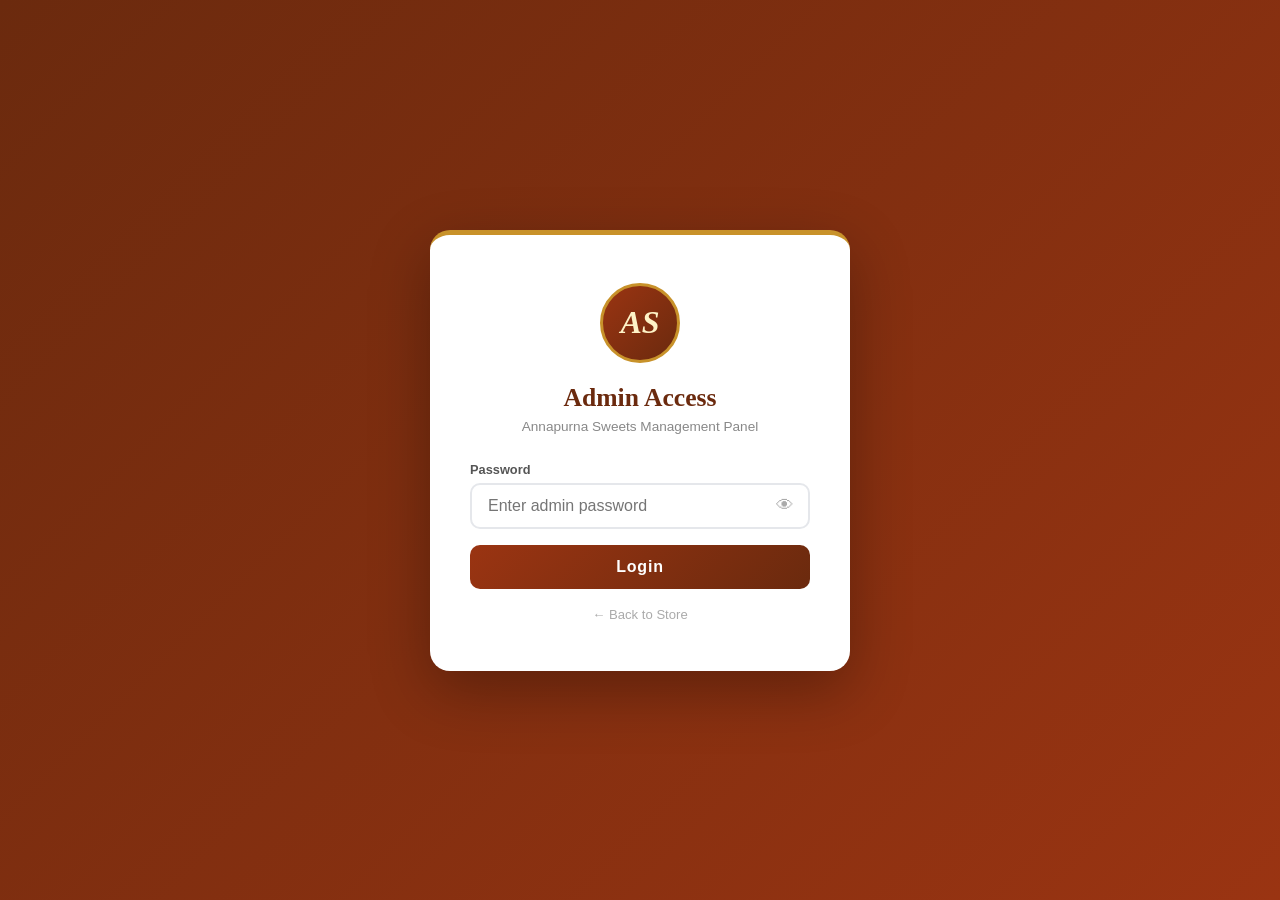
==== admin.html @ 4aaabd3c "Add files via upload" ====
<!DOCTYPE html>
<html lang="en">
<head>
    <meta charset="UTF-8">
    <meta name="viewport" content="width=device-width, initial-scale=1.0">
    <title>Admin - Annapurna Sweets</title>
    <link rel="stylesheet" href="admin.css">
</head>
<body>

    <!-- LOGIN SCREEN -->
    <div id="login-screen" class="login-wrap">
        <div class="login-box">
            <div class="login-logo">AS</div>
            <h2>Admin Access</h2>
            <p>Annapurna Sweets Management Panel</p>

            <div class="input-group">
                <label>Password</label>
                <div class="pw-wrap">
                    <input type="password" id="password-input" placeholder="Enter admin password">
                    <button type="button" class="pw-eye" onclick="togglePw('password-input', this)" title="Show/Hide password">&#128065;</button>
                </div>
            </div>

            <div id="login-error" class="error-msg" style="display:none;">
                &#10060; Incorrect password. Please try again.
            </div>

            <button onclick="checkPassword()" class="login-btn">Login</button>

            <a href="index.html" class="back-link">&#8592; Back to Store</a>
        </div>
    </div>

    <!-- ADMIN PANEL (hidden until login) -->
    <div id="admin-panel" style="display:none;">

        <!-- Top Bar -->
        <div class="admin-topbar">
            <div class="admin-brand">
                <span class="admin-logo">AS</span>
                <span>Annapurna Sweets &mdash; Admin Panel</span>
            </div>
            <a href="index.html" class="view-site-btn">&#128065; View Live Site</a>
        </div>

        <div class="admin-body">

            <!-- Status Message -->
            <div id="status-message" class="status-msg" style="display:none;"></div>

            <!-- Section 1: Excel Upload -->
            <div class="admin-card">
                <div class="card-header">
                    <span class="card-icon">&#128196;</span>
                    <div>
                        <h3>Bulk Upload from Excel</h3>
                        <p>Upload your product list in one click. All products will be updated automatically.</p>
                    </div>
                </div>

                <div class="excel-format-hint">
                    <strong>Excel Column Format:</strong>
                    <code>Name &nbsp;|&nbsp; Category &nbsp;|&nbsp; Price_Per_Pc &nbsp;|&nbsp; Price_Per_Kg &nbsp;|&nbsp; Description</code>
                    <br>
                    <small>Category must be: <strong>Sweets</strong>, <strong>Snack</strong>, or <strong>Grocery</strong> &nbsp;&bull;&nbsp; Leave price blank if not applicable</small>
                </div>

                <label class="file-upload-label">
                    <input type="file" id="excel-input" accept=".xlsx,.xls,.csv" onchange="handleExcelUpload(event)" style="display:none;">
                    <span>&#128196; Choose Excel / CSV File</span>
                </label>
            </div>

            <!-- Section 2: Edit Menu (Add / Remove Items) -->
            <div class="admin-card">
                <div class="card-header">
                    <span class="card-icon">&#9998;</span>
                    <div>
                        <h3>Edit Menu</h3>
                        <p>Add or remove items directly — no Excel file needed.</p>
                    </div>
                </div>

                <!-- Add New Item Form -->
                <div class="edit-form">
                    <div class="form-row">
                        <div class="form-group">
                            <label>Item Name <span class="required">*</span></label>
                            <input type="text" id="new-name" placeholder="e.g. Rasgulla">
                        </div>
                        <div class="form-group">
                            <label>Category <span class="required">*</span></label>
                            <select id="new-category">
                                <option value="Sweets">Sweets</option>
                                <option value="Snack">Snack</option>
                                <option value="Grocery">Grocery</option>
                            </select>
                        </div>
                        <div class="form-group">
                            <label>Price / Pc (&#8377;)</label>
                            <input type="text" id="new-price-pc" placeholder="e.g. 25">
                        </div>
                        <div class="form-group">
                            <label>Price / kg (&#8377;)</label>
                            <input type="text" id="new-price-kg" placeholder="e.g. 480">
                        </div>
                    </div>
                    <div class="form-row">
                        <div class="form-group full-width">
                            <label>Description</label>
                            <input type="text" id="new-description" placeholder="e.g. Classic Bengali Sweet">
                        </div>
                    </div>
                    <button onclick="addProduct()" class="add-item-btn">&#43; Add Item to Menu</button>
                </div>

                <!-- Current Items List -->
                <div class="menu-list-wrap">
                    <h4 class="menu-list-title">Current Menu Items</h4>
                    <div id="menu-list" class="menu-list">
                        <p class="empty-row" style="padding:16px;font-style:italic;color:#aaa;">No items yet.</p>
                    </div>
                </div>
            </div>

            <!-- Section 3: Product Management Table -->
            <div class="admin-card">
                <div class="card-header">
                    <span class="card-icon">&#128247;</span>
                    <div>
                        <h3>Manage Product Photos</h3>
                        <p>Upload a photo for each product. Products without photos show a placeholder.</p>
                    </div>
                </div>

                <div class="table-wrap">
                    <table class="product-table">
                        <thead>
                            <tr>
                                <th>#</th>
                                <th>Product Name</th>
                                <th>Category</th>
                                <th>Current Photo</th>
                                <th>Upload Photo</th>
                            </tr>
                        </thead>
                        <tbody id="product-table-body">
                            <tr>
                                <td colspan="5" class="empty-row">No products yet. Upload an Excel sheet or add items using Edit Menu above.</td>
                            </tr>
                        </tbody>
                    </table>
                </div>

            </div>

            <!-- Section 4: Change Password -->
            <div class="admin-card">
                <div class="card-header">
                    <span class="card-icon">&#128274;</span>
                    <div>
                        <h3>Change Password</h3>
                        <p>Update your admin login password at any time.</p>
                    </div>
                </div>

                <div class="edit-form">
                    <div class="form-row">
                        <div class="form-group">
                            <label>Current Password <span class="required">*</span></label>
                            <div class="pw-wrap">
                                <input type="password" id="cp-current" placeholder="Enter current password">
                                <button type="button" class="pw-eye" onclick="togglePw('cp-current', this)" title="Show/Hide">&#128065;</button>
                            </div>
                        </div>
                        <div class="form-group">
                            <label>New Password <span class="required">*</span></label>
                            <div class="pw-wrap">
                                <input type="password" id="cp-new" placeholder="Min. 6 characters">
                                <button type="button" class="pw-eye" onclick="togglePw('cp-new', this)" title="Show/Hide">&#128065;</button>
                            </div>
                        </div>
                        <div class="form-group">
                            <label>Confirm New Password <span class="required">*</span></label>
                            <div class="pw-wrap">
                                <input type="password" id="cp-confirm" placeholder="Re-enter new password">
                                <button type="button" class="pw-eye" onclick="togglePw('cp-confirm', this)" title="Show/Hide">&#128065;</button>
                            </div>
                        </div>
                    </div>
                    <div id="cp-message" style="display:none; padding:10px 14px; border-radius:8px; border:1px solid; font-size:0.85rem; font-weight:600; margin-bottom:12px;"></div>
                    <button onclick="changePassword()" class="add-item-btn">&#128274; Update Password</button>
                </div>
            </div>

            <!-- Danger Zone -->
            <div class="admin-card danger-card">
                <h3>&#9888; Danger Zone</h3>
                <p>This will permanently delete all product data and images from this device.</p>
                <button onclick="clearAllData()" class="danger-btn">&#128465; Clear All Data</button>
            </div>

        </div>
    </div>

    <!-- SheetJS for Excel Parsing -->
    <script src="https://cdn.sheetjs.com/xlsx-latest/package/dist/xlsx.full.min.js"></script>
    <script src="admin.js"></script>
</body>
</html>
---- admin.css ----
/* Admin Panel Styles */
:root {
    --brown-dark: #6b2a0e;
    --brown-mid:  #9a3412;
    --gold:       #c8922a;
    --cream:      #fdf6ec;
    --green:      #16a34a;
    --red:        #dc2626;
    --gray-light: #f9fafb;
    --gray-border:#e5e7eb;
}

*, *::before, *::after { box-sizing: border-box; margin: 0; padding: 0; }
body { font-family: Arial, sans-serif; background: #f3f4f6; min-height: 100vh; }
a { text-decoration: none; }
button { cursor: pointer; font-family: Arial, sans-serif; }

/* =============================================
   LOGIN SCREEN
   ============================================= */
.login-wrap {
    min-height: 100vh;
    display: flex;
    align-items: center;
    justify-content: center;
    background: linear-gradient(135deg, var(--brown-dark), var(--brown-mid));
    padding: 20px;
}

.login-box {
    background: white;
    border-radius: 20px;
    padding: 48px 40px;
    width: 100%;
    max-width: 420px;
    text-align: center;
    box-shadow: 0 20px 60px rgba(0,0,0,0.3);
    border-top: 5px solid var(--gold);
}

.login-logo {
    width: 80px; height: 80px;
    border-radius: 50%;
    background: linear-gradient(135deg, var(--brown-mid), var(--brown-dark));
    color: #fef3c7;
    font-size: 2rem;
    font-weight: bold;
    font-style: italic;
    font-family: Georgia, serif;
    display: flex; align-items: center; justify-content: center;
    margin: 0 auto 20px;
    border: 3px solid var(--gold);
}

.login-box h2 {
    font-size: 1.6rem;
    color: var(--brown-dark);
    font-family: Georgia, serif;
    margin-bottom: 6px;
}

.login-box > p {
    font-size: 0.85rem;
    color: #888;
    margin-bottom: 28px;
}

.input-group { text-align: left; margin-bottom: 16px; }
.input-group label { display: block; font-size: 0.8rem; font-weight: 700; color: #555; margin-bottom: 6px; }
.input-group input {
    width: 100%;
    padding: 12px 44px 12px 16px;
    border: 2px solid var(--gray-border);
    border-radius: 10px;
    font-size: 1rem;
    outline: none;
    transition: border-color 0.2s;
}
.input-group input:focus { border-color: var(--gold); }

/* Password wrapper + eye toggle */
.pw-wrap { position: relative; }
.pw-wrap input { padding-right: 44px; }
.pw-eye {
    position: absolute;
    right: 12px;
    top: 50%;
    transform: translateY(-50%);
    background: none;
    border: none;
    cursor: pointer;
    font-size: 1.1rem;
    color: #aaa;
    padding: 4px;
    line-height: 1;
    transition: color 0.2s;
    user-select: none;
}
.pw-eye:hover { color: var(--brown-dark); }

.error-msg {
    background: #fef2f2;
    color: var(--red);
    font-size: 0.82rem;
    padding: 10px 14px;
    border-radius: 8px;
    border: 1px solid #fecaca;
    margin-bottom: 14px;
    text-align: left;
}

.login-btn {
    width: 100%;
    padding: 13px;
    background: linear-gradient(135deg, var(--brown-mid), var(--brown-dark));
    color: white;
    font-size: 1rem;
    font-weight: 700;
    border: none;
    border-radius: 10px;
    margin-bottom: 16px;
    transition: opacity 0.2s, transform 0.2s;
    letter-spacing: 0.05em;
}
.login-btn:hover { opacity: 0.9; transform: translateY(-1px); }

.back-link { font-size: 0.82rem; color: #aaa; transition: color 0.2s; }
.back-link:hover { color: var(--brown-dark); }

/* =============================================
   ADMIN PANEL
   ============================================= */
.admin-topbar {
    background: linear-gradient(to right, var(--brown-dark), var(--brown-mid));
    color: white;
    display: flex;
    justify-content: space-between;
    align-items: center;
    padding: 0 2rem;
    height: 64px;
    position: sticky;
    top: 0;
    z-index: 50;
    box-shadow: 0 4px 12px rgba(0,0,0,0.2);
}

.admin-brand {
    display: flex;
    align-items: center;
    gap: 14px;
    font-size: 1rem;
    font-weight: 600;
}

.admin-logo {
    width: 40px; height: 40px;
    border-radius: 50%;
    background: var(--gold);
    color: var(--brown-dark);
    font-weight: bold;
    font-style: italic;
    font-family: Georgia, serif;
    font-size: 1.1rem;
    display: flex; align-items: center; justify-content: center;
    flex-shrink: 0;
}

.view-site-btn {
    background: rgba(255,255,255,0.15);
    color: white;
    border: 1px solid rgba(255,255,255,0.3);
    padding: 8px 18px;
    border-radius: 8px;
    font-size: 0.85rem;
    font-weight: 600;
    transition: background 0.2s;
}
.view-site-btn:hover { background: rgba(255,255,255,0.25); }

.admin-body {
    max-width: 960px;
    margin: 32px auto;
    padding: 0 20px 60px;
    display: flex;
    flex-direction: column;
    gap: 24px;
}

/* Status Message */
.status-msg {
    background: #f0fdf4;
    color: var(--green);
    border: 1.5px solid #bbf7d0;
    border-radius: 10px;
    padding: 14px 20px;
    font-weight: 600;
    font-size: 0.9rem;
}

/* Admin Cards */
.admin-card {
    background: white;
    border-radius: 16px;
    padding: 28px;
    box-shadow: 0 2px 12px rgba(0,0,0,0.06);
    border: 1px solid var(--gray-border);
}

.card-header {
    display: flex;
    align-items: flex-start;
    gap: 16px;
    margin-bottom: 20px;
}

.card-icon {
    font-size: 2rem;
    flex-shrink: 0;
    margin-top: 2px;
}

.card-header h3 {
    font-size: 1.1rem;
    font-weight: 700;
    color: #111;
    margin-bottom: 4px;
    font-family: Georgia, serif;
}

.card-header p {
    font-size: 0.83rem;
    color: #666;
    line-height: 1.5;
}

/* Excel Format Hint */
.excel-format-hint {
    background: #fffbeb;
    border: 1px solid #fde68a;
    border-radius: 10px;
    padding: 14px 18px;
    font-size: 0.82rem;
    color: #92400e;
    margin-bottom: 20px;
    line-height: 1.8;
}
.excel-format-hint code {
    background: #fef3c7;
    padding: 2px 8px;
    border-radius: 4px;
    font-family: monospace;
    font-size: 0.88rem;
    color: #78350f;
}

/* File Upload Button */
.file-upload-label {
    display: inline-flex;
    align-items: center;
    gap: 8px;
    padding: 12px 28px;
    background: linear-gradient(135deg, var(--brown-mid), var(--brown-dark));
    color: white;
    font-weight: 700;
    border-radius: 10px;
    cursor: pointer;
    font-size: 0.9rem;
    transition: opacity 0.2s, transform 0.2s;
    letter-spacing: 0.04em;
}
.file-upload-label:hover { opacity: 0.9; transform: translateY(-1px); }

/* Product Table */
.table-wrap { overflow-x: auto; border-radius: 10px; border: 1px solid var(--gray-border); }

.product-table {
    width: 100%;
    border-collapse: collapse;
    font-size: 0.88rem;
}

.product-table thead {
    background: #f9fafb;
    border-bottom: 2px solid var(--gray-border);
}

.product-table th {
    text-align: left;
    padding: 14px 16px;
    font-weight: 700;
    color: #555;
    font-size: 0.78rem;
    text-transform: uppercase;
    letter-spacing: 0.06em;
}

.product-table td {
    padding: 12px 16px;
    color: #333;
    border-bottom: 1px solid var(--gray-border);
    vertical-align: middle;
}

.product-table tbody tr:last-child td { border-bottom: none; }
.product-table tbody tr:hover { background: #fafafa; }

.empty-row {
    text-align: center;
    color: #aaa;
    font-style: italic;
    padding: 32px !important;
}

/* Photo upload input in table */
.product-table input[type="file"] {
    font-size: 0.75rem;
    color: #555;
}

.remove-img-btn {
    display: block;
    background: none;
    border: none;
    color: var(--red);
    font-size: 0.75rem;
    cursor: pointer;
    margin-top: 4px;
    padding: 0;
}
.remove-img-btn:hover { text-decoration: underline; }

/* Danger Zone Card */
.danger-card {
    border-color: #fecaca;
    background: #fff5f5;
}
.danger-card h3 {
    font-size: 1rem;
    color: var(--red);
    font-family: Georgia, serif;
    margin-bottom: 6px;
}
.danger-card p {
    font-size: 0.83rem;
    color: #888;
    margin-bottom: 16px;
}
.danger-btn {
    background: var(--red);
    color: white;
    border: none;
    padding: 10px 24px;
    border-radius: 8px;
    font-size: 0.85rem;
    font-weight: 700;
    transition: opacity 0.2s;
}
.danger-btn:hover { opacity: 0.85; }

/* =============================================
   EDIT MENU FORM
   ============================================= */
.edit-form {
    background: #f9fafb;
    border: 1px solid var(--gray-border);
    border-radius: 12px;
    padding: 20px;
    margin-bottom: 24px;
}

.form-row {
    display: flex;
    gap: 16px;
    margin-bottom: 14px;
    flex-wrap: wrap;
}

.form-group {
    display: flex;
    flex-direction: column;
    flex: 1;
    min-width: 140px;
}
.form-group.full-width { flex: 1 1 100%; }

.form-group label {
    font-size: 0.78rem;
    font-weight: 700;
    color: #555;
    margin-bottom: 6px;
    letter-spacing: 0.03em;
}
.required { color: var(--red); }

.form-group input,
.form-group select {
    padding: 10px 14px;
    border: 1.5px solid var(--gray-border);
    border-radius: 8px;
    font-size: 0.88rem;
    font-family: Arial, sans-serif;
    color: #333;
    outline: none;
    transition: border-color 0.2s;
    background: white;
}
.form-group input:focus,
.form-group select:focus { border-color: var(--gold); }

.add-item-btn {
    background: var(--green, #16a34a);
    color: white;
    border: none;
    padding: 11px 28px;
    border-radius: 8px;
    font-size: 0.9rem;
    font-weight: 700;
    letter-spacing: 0.04em;
    transition: opacity 0.2s, transform 0.2s;
}
.add-item-btn:hover { opacity: 0.88; transform: translateY(-1px); }

/* Menu Items List */
.menu-list-wrap { border-top: 1px solid var(--gray-border); padding-top: 20px; }

.menu-list-title {
    font-size: 0.88rem;
    font-weight: 700;
    color: #555;
    text-transform: uppercase;
    letter-spacing: 0.08em;
    margin-bottom: 12px;
}

.menu-list { display: flex; flex-direction: column; gap: 8px; }

.menu-item-row {
    display: flex;
    align-items: center;
    justify-content: space-between;
    background: white;
    border: 1px solid var(--gray-border);
    border-radius: 10px;
    padding: 10px 16px;
    gap: 12px;
    transition: box-shadow 0.2s;
}
.menu-item-row:hover { box-shadow: 0 2px 8px rgba(0,0,0,0.07); }

.menu-item-info { display: flex; align-items: center; gap: 12px; flex: 1; flex-wrap: wrap; }

.menu-item-name { font-weight: 700; color: #222; font-size: 0.92rem; }

.menu-item-cat {
    background: #fef9ef;
    border: 1px solid #fde68a;
    color: #92400e;
    padding: 2px 10px;
    border-radius: 20px;
    font-size: 0.7rem;
    font-weight: 700;
}

.menu-item-price { color: var(--gold); font-weight: 700; font-size: 0.88rem; }

.menu-item-desc { color: #aaa; font-size: 0.78rem; font-style: italic; }

.delete-item-btn {
    background: none;
    border: 1.5px solid #fecaca;
    color: var(--red);
    padding: 6px 14px;
    border-radius: 8px;
    font-size: 0.78rem;
    font-weight: 700;
    flex-shrink: 0;
    transition: background 0.2s, color 0.2s;
}
.delete-item-btn:hover { background: var(--red); color: white; }
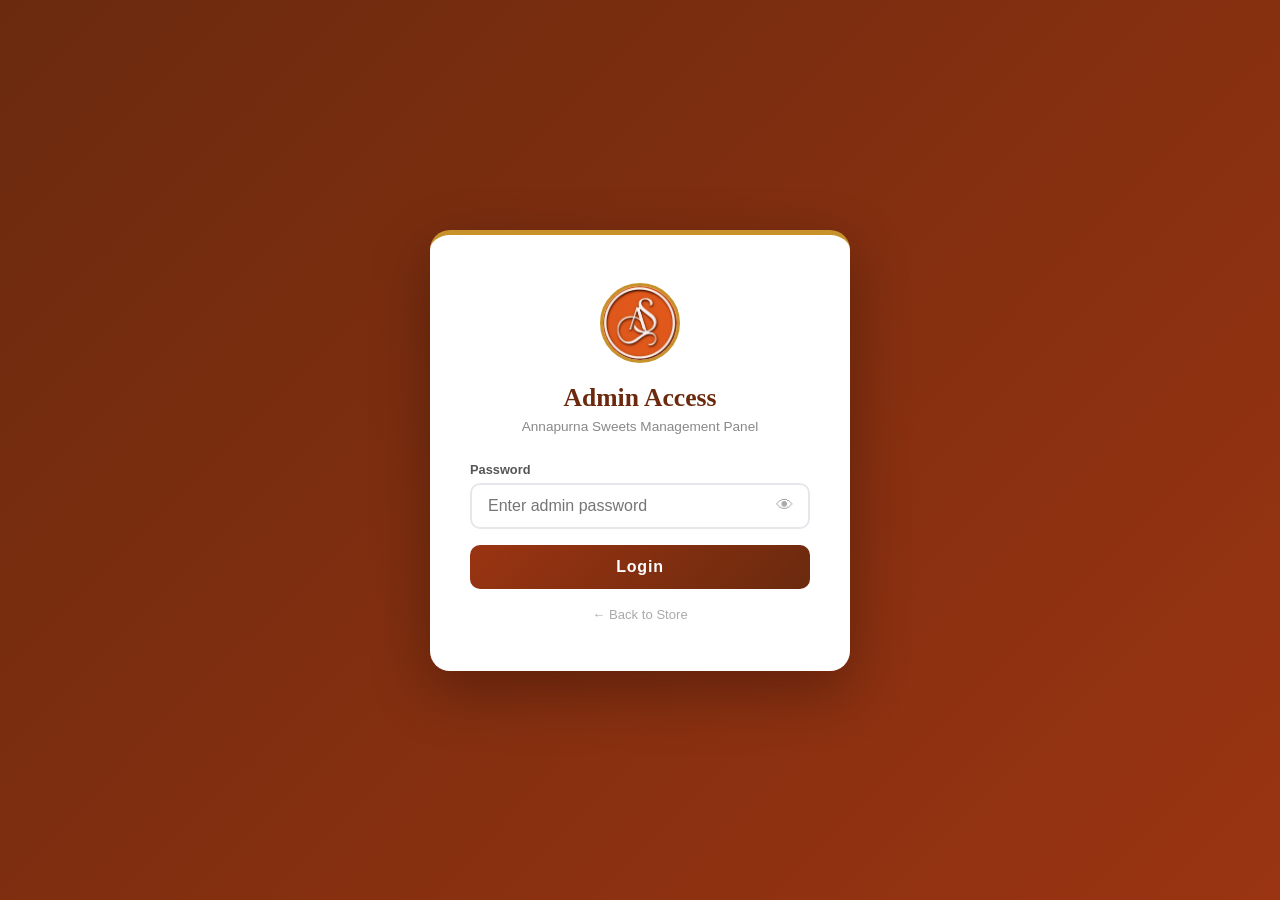
==== commit ce9c495d: "Add files via upload" ====
--- a/admin.html
+++ b/admin.html
@@ -11,7 +11,7 @@
     <!-- LOGIN SCREEN -->
     <div id="login-screen" class="login-wrap">
         <div class="login-box">
-            <div class="login-logo">AS</div>
+            <img src="logo.jpg" alt="AS Logo" class="login-logo" style="border: 3px solid var(--gold); object-fit: cover; background: white;">
             <h2>Admin Access</h2>
             <p>Annapurna Sweets Management Panel</p>
 
@@ -39,10 +39,13 @@
         <!-- Top Bar -->
         <div class="admin-topbar">
             <div class="admin-brand">
-                <span class="admin-logo">AS</span>
+                <img src="logo.jpg" alt="AS Logo" class="admin-logo" style="border: 2px solid var(--gold); object-fit: cover; background: white;">
                 <span>Annapurna Sweets &mdash; Admin Panel</span>
             </div>
-            <a href="index.html" class="view-site-btn">&#128065; View Live Site</a>
+            <div style="display:flex; gap:10px;">
+                <a href="index.html" class="view-site-btn">&#128065; View Live Site</a>
+                <button onclick="logout()" class="logout-btn" style="background:#dc2626; color:white; border:none; padding:8px 14px; border-radius:6px; cursor:pointer; font-weight:600; font-family:Arial,sans-serif; transition:background 0.2s;">&#128682; Logout</button>
+            </div>
         </div>
 
         <div class="admin-body">
@@ -103,8 +106,8 @@
                             <input type="text" id="new-price-pc" placeholder="e.g. 25">
                         </div>
                         <div class="form-group">
-                            <label>Price / kg (&#8377;)</label>
-                            <input type="text" id="new-price-kg" placeholder="e.g. 480">
+                            <label>Price / kg &nbsp;<small style="color:#aaa;font-weight:400;">(or Plt for Snacks)</small></label>
+                            <input type="text" id="new-price-kg" placeholder="kg price or plate price">
                         </div>
                     </div>
                     <div class="form-row">
@@ -113,7 +116,10 @@
                             <input type="text" id="new-description" placeholder="e.g. Classic Bengali Sweet">
                         </div>
                     </div>
-                    <button onclick="addProduct()" class="add-item-btn">&#43; Add Item to Menu</button>
+                    <div style="display:flex; gap:10px;">
+                        <button onclick="addOrUpdateProduct()" id="submit-btn" class="add-item-btn">&#43; Add Item to Menu</button>
+                        <button onclick="cancelEdit()" id="cancel-edit-btn" style="display:none; background:#888; color:white; border:none; padding:12px 20px; border-radius:8px; cursor:pointer; font-weight:600; font-family:Arial,sans-serif;">Cancel Edit</button>
+                    </div>
                 </div>
 
                 <!-- Current Items List -->
@@ -144,11 +150,12 @@
                                 <th>Category</th>
                                 <th>Current Photo</th>
                                 <th>Upload Photo</th>
+                                <th>Feature on Home</th>
                             </tr>
                         </thead>
                         <tbody id="product-table-body">
                             <tr>
-                                <td colspan="5" class="empty-row">No products yet. Upload an Excel sheet or add items using Edit Menu above.</td>
+                                <td colspan="6" class="empty-row">No products yet. Upload an Excel sheet or add items using Edit Menu above.</td>
                             </tr>
                         </tbody>
                     </table>
@@ -156,7 +163,59 @@
 
             </div>
 
-            <!-- Section 4: Change Password -->
+            <!-- Section 4: Manage Categories -->
+            <div class="admin-card">
+                <div class="card-header">
+                    <span class="card-icon">&#128203;</span>
+                    <div>
+                        <h3>Manage Categories</h3>
+                        <p>Add or remove menu categories (e.g. Sweets, Snacks, Beverages).</p>
+                    </div>
+                </div>
+                <div class="edit-form">
+                    <div class="form-row">
+                        <div class="form-group" style="flex:1;">
+                            <input type="text" id="new-category-name" placeholder="New category name (e.g. Namkeen)">
+                        </div>
+                        <div class="form-group" style="flex:0;">
+                            <button onclick="addCategory()" class="add-item-btn" style="white-space:nowrap;">&#43; Add Category</button>
+                        </div>
+                    </div>
+                    <div id="category-list" style="margin-top:16px; display:flex; gap:10px; flex-wrap:wrap;">
+                        <!-- Categories injected here -->
+                    </div>
+                </div>
+            </div>
+
+            <!-- Section 5: Store Contact Info -->
+            <div class="admin-card">
+                <div class="card-header">
+                    <span class="card-icon">&#128222;</span>
+                    <div>
+                        <h3>Store Contact Info</h3>
+                        <p>Set the WhatsApp numbers for orders and inquiries on the homepage.</p>
+                    </div>
+                </div>
+                <div class="edit-form">
+                    <div class="form-row">
+                        <div class="form-group">
+                            <label>General Inquiries WhatsApp</label>
+                            <input type="text" id="contact-general" placeholder="e.g. 98765 43210">
+                        </div>
+                        <div class="form-group">
+                            <label>Bulk & Catering WhatsApp</label>
+                            <input type="text" id="contact-bulk" placeholder="e.g. 98765 43211">
+                        </div>
+                        <div class="form-group">
+                            <label>Special Occasions WhatsApp</label>
+                            <input type="text" id="contact-special" placeholder="e.g. 98765 43212">
+                        </div>
+                    </div>
+                    <button onclick="saveContactInfo()" class="add-item-btn" style="margin-top:16px;">&#128190; Save Contact Info</button>
+                </div>
+            </div>
+
+            <!-- Section 6: Change Password -->
             <div class="admin-card">
                 <div class="card-header">
                     <span class="card-icon">&#128274;</span>
